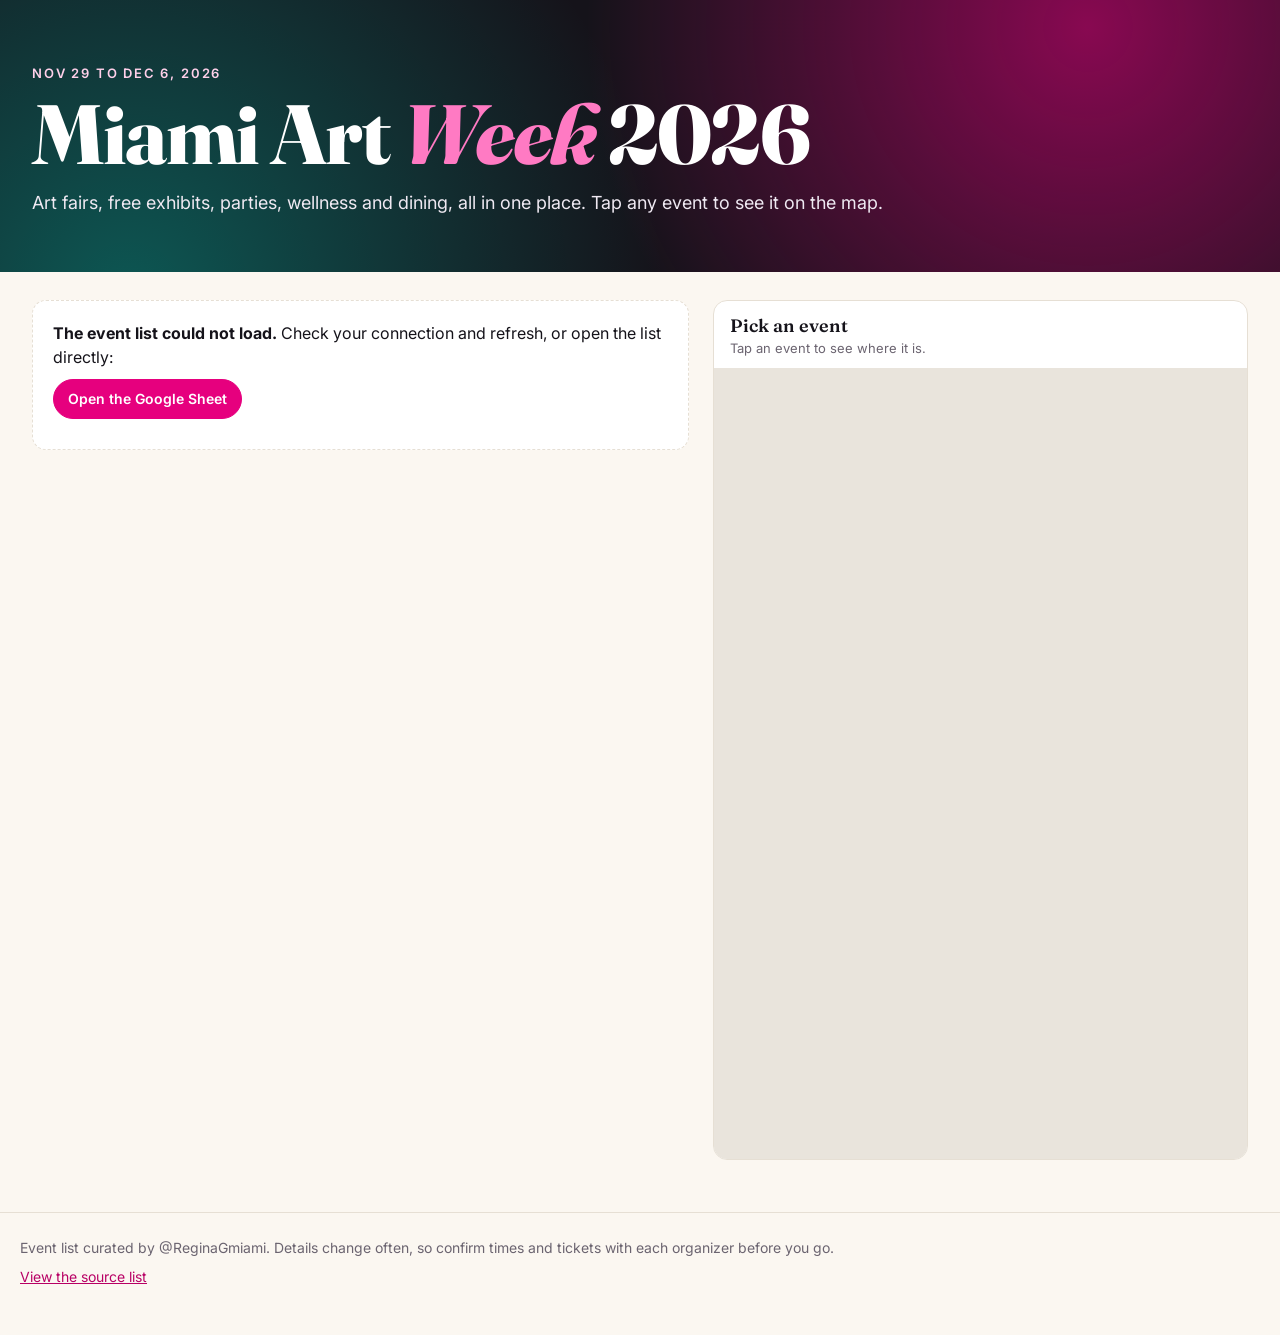
==== index.html @ 6a2f7df2 "Build Miami Art Week 2026 events guide with live sheet data and Google map Co-Authored-By: Claude Fa" ====
<!DOCTYPE html>
<html lang="en">
<head>
<meta charset="utf-8">
<meta name="viewport" content="width=device-width, initial-scale=1">
<title>Miami Art Week 2026 | Events Guide and Map</title>
<meta name="description" content="Every Miami Art Week 2026 art fair, exhibition, party, wellness event and dining experience in one searchable list with a Google map.">
<meta property="og:title" content="Miami Art Week 2026 Events Guide">
<meta property="og:description" content="Art fairs, free exhibits, parties and more. Search the list and see each one on the map.">
<link rel="preconnect" href="https://fonts.googleapis.com">
<link rel="preconnect" href="https://fonts.gstatic.com" crossorigin>
<link href="https://fonts.googleapis.com/css2?family=Fraunces:opsz,wght@9..144,600;9..144,800&family=Inter:wght@400;500;600&display=swap" rel="stylesheet">
<link rel="stylesheet" href="styles.css">
</head>
<body>

<header class="hero">
  <p class="eyebrow">Nov 29 to Dec 6, 2026</p>
  <h1>Miami Art <span>Week</span> 2026</h1>
  <p class="lede">Art fairs, free exhibits, parties, wellness and dining, all in one place. Tap any event to see it on the map.</p>
</header>

<main class="layout">
  <section class="list-col" aria-label="Events">
    <div id="controls" class="controls" hidden>
      <input id="q" type="search" placeholder="Search events, venues, neighborhoods" aria-label="Search events" autocomplete="off">
      <div id="sections" class="chips" role="group" aria-label="Category"></div>
      <div id="days" class="chips chips-scroll" role="group" aria-label="Day"></div>
      <div class="row">
        <select id="hood" aria-label="Neighborhood"><option value="">All neighborhoods</option></select>
        <button id="clear" type="button" class="link-btn">Clear filters</button>
      </div>
      <div class="row row-count">
        <p id="count" class="count" aria-live="polite"></p>
        <a id="route" class="btn btn-solid" target="_blank" rel="noopener" hidden>Open my route in Google Maps</a>
      </div>
    </div>

    <p id="loading" class="status">Loading the latest event list&hellip;</p>
    <div id="error" class="status" hidden>
      <p><strong>The event list could not load.</strong> Check your connection and refresh, or open the list directly:</p>
      <p><a class="btn btn-solid" href="https://docs.google.com/spreadsheets/d/1-jsDKhBEISPl0HEYBs4Fc2fCG6cwjS1KALVcDbj1oLU/edit" target="_blank" rel="noopener">Open the Google Sheet</a></p>
    </div>
    <p id="empty" class="status" hidden></p>
    <div id="list" class="list"></div>
  </section>

  <aside id="map-panel" class="map-col" aria-label="Map">
    <div class="map-head">
      <div>
        <h2 id="map-title">Pick an event</h2>
        <p id="map-sub">Tap an event to see where it is.</p>
      </div>
      <button id="map-close" type="button" class="map-close" aria-label="Close map">&times;</button>
    </div>
    <iframe id="map" title="Google map of the selected event" loading="lazy" referrerpolicy="no-referrer-when-downgrade" allowfullscreen></iframe>
    <div id="map-links" class="map-links" hidden>
      <a id="map-dir" class="btn btn-solid" target="_blank" rel="noopener">Directions</a>
      <a id="map-open" class="btn" target="_blank" rel="noopener">Open in Google Maps</a>
    </div>
  </aside>
</main>

<footer class="foot">
  <p>Event list curated by @ReginaGmiami. Details change often, so confirm times and tickets with each organizer before you go.</p>
  <p><a href="https://docs.google.com/spreadsheets/d/1-jsDKhBEISPl0HEYBs4Fc2fCG6cwjS1KALVcDbj1oLU/edit" target="_blank" rel="noopener">View the source list</a></p>
</footer>

<script src="app.js"></script>
</body>
</html>
---- styles.css ----
:root {
  --ink: #15131a;
  --paper: #fbf7f1;
  --card: #ffffff;
  --line: #e6dfd4;
  --muted: #6b6470;
  --pink: #e6007e;
  --pink-dark: #b80065;
  --teal: #00796b;
  --gold: #a66a00;
  --radius: 14px;
}

* { box-sizing: border-box; }
html { -webkit-text-size-adjust: 100%; }
body {
  margin: 0;
  background: var(--paper);
  color: var(--ink);
  font: 16px/1.5 Inter, system-ui, -apple-system, "Segoe UI", sans-serif;
}
a { color: var(--pink-dark); }
[hidden] { display: none !important; }

/* Hero */
.hero {
  background: var(--ink);
  color: #fff;
  padding: 44px 20px 40px;
  background-image: radial-gradient(circle at 85% 10%, rgba(230, 0, 126, .55), transparent 45%),
    radial-gradient(circle at 10% 110%, rgba(0, 190, 170, .4), transparent 45%);
}
.hero > * { max-width: 1240px; margin-left: auto; margin-right: auto; }
.eyebrow { margin-top: 0; margin-bottom: 10px; letter-spacing: .14em; text-transform: uppercase; font-size: 13px; font-weight: 600; color: #ffd0ea; }
h1 { font: 800 clamp(40px, 9vw, 84px)/.95 Fraunces, Georgia, serif; margin-top: 0; margin-bottom: 16px; letter-spacing: -.02em; }
h1 span { font-style: italic; color: #ff7ac3; }
.lede { margin-top: 0; margin-bottom: 0; font-size: 18px; color: #efe9f2; }
.lede, .eyebrow, h1 { padding-right: 0; }

/* Layout */
.layout { max-width: 1280px; margin: 0 auto; padding: 20px; display: grid; gap: 24px; grid-template-columns: minmax(0, 1fr); }
.list-col { min-width: 0; }

/* Controls */
.controls { display: grid; gap: 12px; margin-bottom: 16px; }
#q, #hood {
  width: 100%; font: inherit; color: inherit; background: var(--card);
  border: 1.5px solid var(--line); border-radius: 12px; padding: 12px 14px; min-height: 48px;
}
#q:focus, #hood:focus, .chip:focus-visible, .btn:focus-visible, .pick:focus-visible, .link-btn:focus-visible {
  outline: 3px solid rgba(230, 0, 126, .35); outline-offset: 1px; border-color: var(--pink);
}
.chips { display: flex; flex-wrap: wrap; gap: 8px; }
.chips-scroll { flex-wrap: nowrap; overflow-x: auto; padding-bottom: 4px; -webkit-overflow-scrolling: touch; scrollbar-width: thin; }
.chip {
  flex: 0 0 auto; font: 500 14px/1 Inter, system-ui, sans-serif; color: var(--ink); background: var(--card);
  border: 1.5px solid var(--line); border-radius: 999px; padding: 10px 14px; min-height: 40px; cursor: pointer; white-space: nowrap;
}
.chip-n { color: var(--muted); font-weight: 400; margin-left: 2px; }
.chip.is-on { background: var(--ink); color: #fff; border-color: var(--ink); }
.chip.is-on .chip-n { color: #d8d2dc; }
.row { display: flex; gap: 12px; align-items: center; }
.row #hood { flex: 1 1 auto; min-width: 0; }
.row-count { justify-content: space-between; flex-wrap: wrap; }
.count { margin: 0; font-weight: 600; }
.link-btn { flex: 0 0 auto; background: none; border: 0; padding: 10px 4px; font: inherit; color: var(--pink-dark); text-decoration: underline; cursor: pointer; }

/* Cards */
.list { display: grid; gap: 12px; }
.card {
  background: var(--card); border: 1.5px solid var(--line); border-radius: var(--radius);
  padding: 16px; cursor: pointer; transition: border-color .15s, box-shadow .15s;
}
.card:hover { border-color: #cfc5b6; }
.card.is-selected { border-color: var(--pink); box-shadow: 0 0 0 3px rgba(230, 0, 126, .14); }
.card-top { display: flex; justify-content: space-between; align-items: flex-start; gap: 8px; }
.card-tags { display: flex; flex-wrap: wrap; gap: 6px; }
.tag { font-size: 11px; font-weight: 600; letter-spacing: .06em; text-transform: uppercase; color: var(--muted); background: #f3eee6; border-radius: 6px; padding: 4px 8px; }
.tag-free { background: #dff5f0; color: var(--teal); }
.tag-star { background: #fff1d6; color: var(--gold); }
.pick { flex: 0 0 auto; width: 40px; height: 40px; margin: -6px -6px 0 0; border: 0; background: none; font-size: 24px; line-height: 1; color: var(--muted); cursor: pointer; border-radius: 50%; }
.pick.is-on { color: var(--pink); }
.card h3 { font: 600 21px/1.2 Fraunces, Georgia, serif; margin: 10px 0 8px; overflow-wrap: anywhere; }
.card p { margin: 0 0 6px; overflow-wrap: anywhere; }
.when strong { margin-right: 6px; }
.when span, .where span, .info { color: var(--muted); }
.where em { font-style: normal; font-weight: 600; margin-right: 6px; }
.info { font-size: 14px; }
.actions { display: flex; flex-wrap: wrap; gap: 8px; margin-top: 12px; }
.btn {
  display: inline-flex; align-items: center; justify-content: center; min-height: 40px; padding: 8px 14px;
  font: 600 14px/1.2 Inter, system-ui, sans-serif; color: var(--ink); background: var(--card);
  border: 1.5px solid var(--ink); border-radius: 999px; text-decoration: none; cursor: pointer;
}
.btn-solid { background: var(--pink); border-color: var(--pink); color: #fff; }
.btn-solid:hover { background: var(--pink-dark); border-color: var(--pink-dark); }
.status { background: var(--card); border: 1.5px dashed var(--line); border-radius: var(--radius); padding: 20px; margin: 0 0 12px; }
.status p { margin: 0 0 10px; }

/* Map: a slide up sheet on phones */
.map-col {
  position: fixed; left: 0; right: 0; bottom: 0; z-index: 20; height: 62vh; max-height: 560px;
  background: var(--card); border-radius: 18px 18px 0 0; box-shadow: 0 -10px 40px rgba(0, 0, 0, .28);
  display: flex; flex-direction: column; transform: translateY(105%); transition: transform .25s ease; visibility: hidden;
}
.map-col.is-open { transform: none; visibility: visible; }
.map-head { display: flex; justify-content: space-between; gap: 12px; align-items: flex-start; padding: 14px 16px 10px; }
.map-head h2 { font: 600 18px/1.2 Fraunces, Georgia, serif; margin: 0 0 2px; overflow-wrap: anywhere; }
.map-head p { margin: 0; font-size: 13px; color: var(--muted); overflow-wrap: anywhere; }
.map-close { flex: 0 0 auto; width: 40px; height: 40px; border: 0; border-radius: 50%; background: #f3eee6; font-size: 24px; line-height: 1; cursor: pointer; color: var(--ink); }
#map { flex: 1 1 auto; width: 100%; min-height: 0; border: 0; background: #e9e4dc; }
.map-links { display: flex; gap: 8px; padding: 10px 16px calc(12px + env(safe-area-inset-bottom, 0px)); }
.map-links .btn { flex: 1 1 0; }

.foot { max-width: 1280px; margin: 24px auto 0; padding: 24px 20px 120px; border-top: 1.5px solid var(--line); color: var(--muted); font-size: 14px; }
.foot p { margin: 0 0 8px; }

/* Side by side on larger screens */
@media (min-width: 960px) {
  .hero { padding: 64px 32px 56px; }
  .layout { grid-template-columns: minmax(0, 1fr) minmax(380px, 44%); padding: 28px 32px; align-items: start; }
  .map-col {
    position: sticky; top: 20px; height: calc(100vh - 40px); max-height: none; transform: none; visibility: visible;
    border: 1.5px solid var(--line); border-radius: var(--radius); box-shadow: none; overflow: hidden; z-index: 1;
  }
  .map-close { display: none; }
  .card [data-act="map"] { display: none; }
  .foot { padding-bottom: 40px; }
}

@media (prefers-reduced-motion: reduce) {
  .map-col, .card { transition: none; }
}
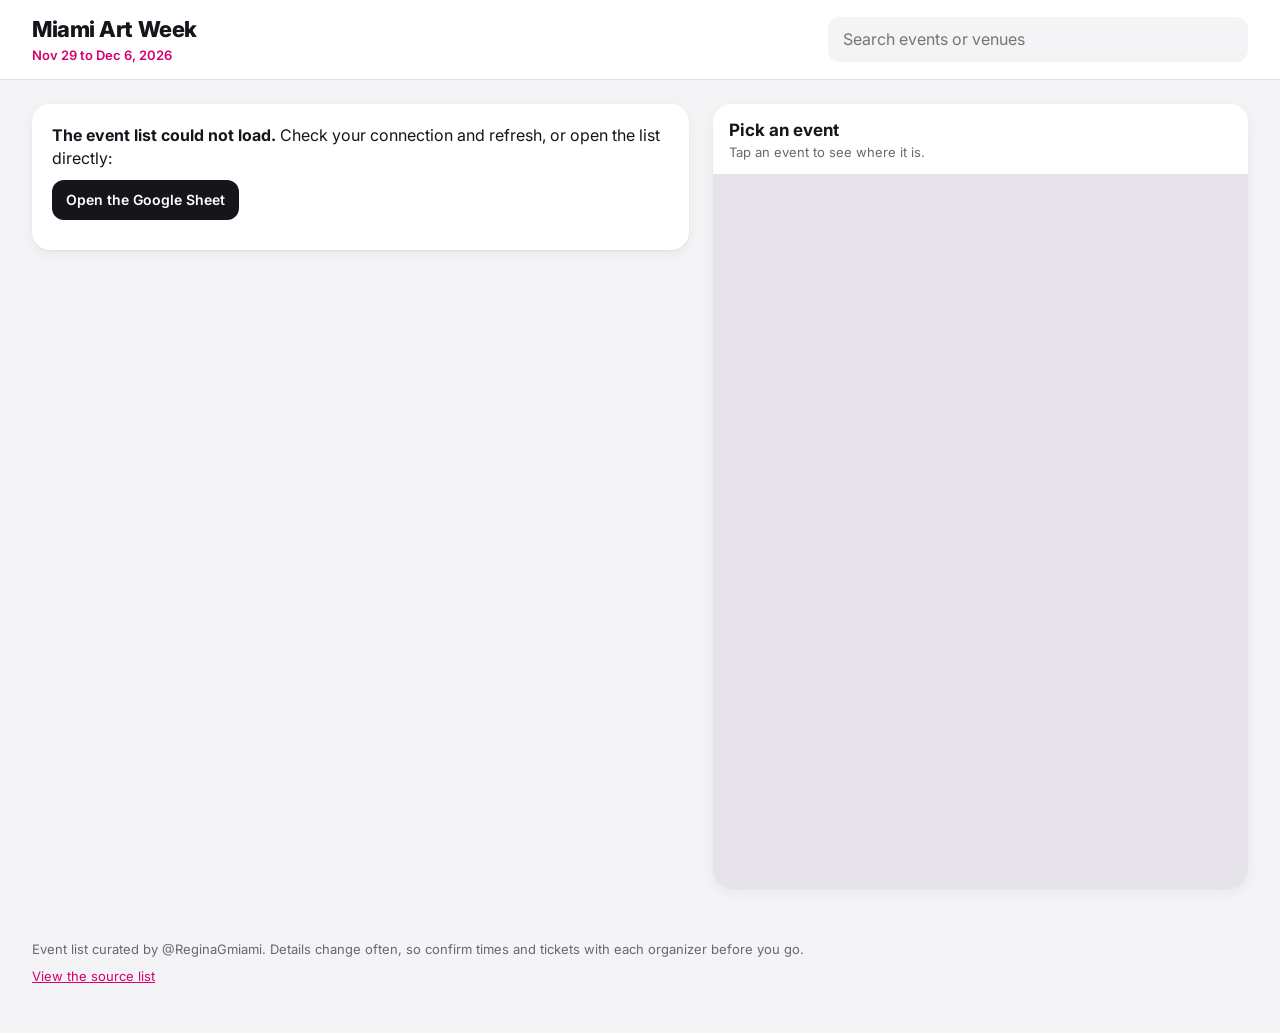
==== commit 8e43bf4a: "Redesign as an app style interface with calendar date tiles and color coded filters Co-Authored-By: " ====
--- a/index.html
+++ b/index.html
@@ -9,29 +9,40 @@
 <meta property="og:description" content="Art fairs, free exhibits, parties and more. Search the list and see each one on the map.">
 <link rel="preconnect" href="https://fonts.googleapis.com">
 <link rel="preconnect" href="https://fonts.gstatic.com" crossorigin>
-<link href="https://fonts.googleapis.com/css2?family=Fraunces:opsz,wght@9..144,600;9..144,800&family=Inter:wght@400;500;600&display=swap" rel="stylesheet">
+<link href="https://fonts.googleapis.com/css2?family=Inter:wght@400;500;600;700;800&display=swap" rel="stylesheet">
+<meta name="theme-color" content="#ffffff">
 <link rel="stylesheet" href="styles.css">
 </head>
 <body>
 
-<header class="hero">
-  <p class="eyebrow">Nov 29 to Dec 6, 2026</p>
-  <h1>Miami Art <span>Week</span> 2026</h1>
-  <p class="lede">Art fairs, free exhibits, parties, wellness and dining, all in one place. Tap any event to see it on the map.</p>
+<header class="appbar">
+  <div class="appbar-in">
+    <div class="brand">
+      <h1>Miami Art Week</h1>
+      <p>Nov 29 to Dec 6, 2026</p>
+    </div>
+    <input id="q" type="search" placeholder="Search events or venues" aria-label="Search events" autocomplete="off">
+  </div>
 </header>
 
 <main class="layout">
   <section class="list-col" aria-label="Events">
     <div id="controls" class="controls" hidden>
-      <input id="q" type="search" placeholder="Search events, venues, neighborhoods" aria-label="Search events" autocomplete="off">
-      <div id="sections" class="chips" role="group" aria-label="Category"></div>
-      <div id="days" class="chips chips-scroll" role="group" aria-label="Day"></div>
-      <div class="row">
-        <select id="hood" aria-label="Neighborhood"><option value="">All neighborhoods</option></select>
-        <button id="clear" type="button" class="link-btn">Clear filters</button>
+      <div class="group">
+        <h2 class="group-label">Show</h2>
+        <div id="sections" class="chips chips-scroll" role="group" aria-label="Category"></div>
+      </div>
+      <div class="group group-date">
+        <h2 class="group-label"><span class="dot"></span>Date</h2>
+        <div id="days" class="days" role="group" aria-label="Date"></div>
+      </div>
+      <div class="group group-hood">
+        <h2 class="group-label"><span class="dot"></span>Neighborhood</h2>
+        <div id="hoods" class="chips chips-scroll" role="group" aria-label="Neighborhood"></div>
       </div>
       <div class="row row-count">
         <p id="count" class="count" aria-live="polite"></p>
+        <button id="clear" type="button" class="link-btn" hidden>Clear filters</button>
         <a id="route" class="btn btn-solid" target="_blank" rel="noopener" hidden>Open my route in Google Maps</a>
       </div>
     </div>
--- a/styles.css
+++ b/styles.css
@@ -1,131 +1,175 @@
+/* Color roles: pink means date, teal means neighborhood, ink means category. */
 :root {
-  --ink: #15131a;
-  --paper: #fbf7f1;
+  --ink: #17151c;
+  --bg: #f4f3f6;
   --card: #ffffff;
-  --line: #e6dfd4;
-  --muted: #6b6470;
-  --pink: #e6007e;
-  --pink-dark: #b80065;
-  --teal: #00796b;
-  --gold: #a66a00;
-  --radius: 14px;
+  --line: #e4e2e9;
+  --muted: #6a6672;
+  --date: #d6006f;
+  --date-soft: #ffe6f3;
+  --hood: #00796b;
+  --hood-soft: #dcf3ef;
+  --gold: #8f5b00;
+  --radius: 18px;
+  --shadow: 0 1px 2px rgba(23, 21, 28, .05), 0 4px 14px rgba(23, 21, 28, .05);
 }
 
 * { box-sizing: border-box; }
 html { -webkit-text-size-adjust: 100%; }
 body {
   margin: 0;
-  background: var(--paper);
+  background: var(--bg);
   color: var(--ink);
-  font: 16px/1.5 Inter, system-ui, -apple-system, "Segoe UI", sans-serif;
+  font: 16px/1.45 Inter, system-ui, -apple-system, "Segoe UI", sans-serif;
+  -webkit-font-smoothing: antialiased;
 }
-a { color: var(--pink-dark); }
+a { color: var(--date); }
 [hidden] { display: none !important; }
+button { -webkit-tap-highlight-color: transparent; }
 
-/* Hero */
-.hero {
-  background: var(--ink);
-  color: #fff;
-  padding: 44px 20px 40px;
-  background-image: radial-gradient(circle at 85% 10%, rgba(230, 0, 126, .55), transparent 45%),
-    radial-gradient(circle at 10% 110%, rgba(0, 190, 170, .4), transparent 45%);
+/* Top bar: stays in place while the list scrolls */
+.appbar {
+  position: sticky; top: 0; z-index: 10;
+  background: rgba(255, 255, 255, .94);
+  -webkit-backdrop-filter: saturate(1.4) blur(14px); backdrop-filter: saturate(1.4) blur(14px);
+  border-bottom: 1px solid var(--line);
+  padding-top: env(safe-area-inset-top, 0px);
 }
-.hero > * { max-width: 1240px; margin-left: auto; margin-right: auto; }
-.eyebrow { margin-top: 0; margin-bottom: 10px; letter-spacing: .14em; text-transform: uppercase; font-size: 13px; font-weight: 600; color: #ffd0ea; }
-h1 { font: 800 clamp(40px, 9vw, 84px)/.95 Fraunces, Georgia, serif; margin-top: 0; margin-bottom: 16px; letter-spacing: -.02em; }
-h1 span { font-style: italic; color: #ff7ac3; }
-.lede { margin-top: 0; margin-bottom: 0; font-size: 18px; color: #efe9f2; }
-.lede, .eyebrow, h1 { padding-right: 0; }
+.appbar-in { max-width: 1280px; margin: 0 auto; padding: 12px 16px; display: grid; gap: 10px; }
+.brand { display: flex; align-items: baseline; justify-content: space-between; gap: 12px; }
+.brand h1 { margin: 0; font-size: 22px; font-weight: 800; letter-spacing: -.02em; }
+.brand p { margin: 0; font-size: 13px; font-weight: 600; color: var(--date); white-space: nowrap; }
+#q {
+  width: 100%; font: inherit; color: inherit; background: var(--bg);
+  border: 1.5px solid transparent; border-radius: 12px; padding: 10px 14px; min-height: 44px;
+  -webkit-appearance: none; appearance: none;
+}
+#q:focus { outline: none; border-color: var(--ink); background: #fff; }
+.chip:focus-visible, .day:focus-visible, .btn:focus-visible, .pick:focus-visible, .link-btn:focus-visible, .map-close:focus-visible {
+  outline: 3px solid rgba(23, 21, 28, .35); outline-offset: 2px;
+}
 
 /* Layout */
-.layout { max-width: 1280px; margin: 0 auto; padding: 20px; display: grid; gap: 24px; grid-template-columns: minmax(0, 1fr); }
+.layout { max-width: 1280px; margin: 0 auto; padding: 14px 16px 16px; display: grid; gap: 24px; grid-template-columns: minmax(0, 1fr); }
 .list-col { min-width: 0; }
 
-/* Controls */
-.controls { display: grid; gap: 12px; margin-bottom: 16px; }
-#q, #hood {
-  width: 100%; font: inherit; color: inherit; background: var(--card);
-  border: 1.5px solid var(--line); border-radius: 12px; padding: 12px 14px; min-height: 48px;
+/* Filter groups */
+.controls { display: grid; gap: 14px; margin-bottom: 14px; }
+.group { min-width: 0; }
+.group-label {
+  display: flex; align-items: center; gap: 6px; margin: 0 0 8px;
+  font-size: 12px; font-weight: 700; letter-spacing: .08em; text-transform: uppercase; color: var(--muted);
 }
-#q:focus, #hood:focus, .chip:focus-visible, .btn:focus-visible, .pick:focus-visible, .link-btn:focus-visible {
-  outline: 3px solid rgba(230, 0, 126, .35); outline-offset: 1px; border-color: var(--pink);
+.dot { width: 8px; height: 8px; border-radius: 50%; background: var(--muted); }
+.group-date .group-label { color: var(--date); }
+.group-date .dot { background: var(--date); }
+.group-hood .group-label { color: var(--hood); }
+.group-hood .dot { background: var(--hood); }
+
+.chips, .days {
+  display: flex; gap: 8px; overflow-x: auto; margin: 0 -16px; padding: 2px 16px 6px;
+  -webkit-overflow-scrolling: touch; scrollbar-width: none;
 }
-.chips { display: flex; flex-wrap: wrap; gap: 8px; }
-.chips-scroll { flex-wrap: nowrap; overflow-x: auto; padding-bottom: 4px; -webkit-overflow-scrolling: touch; scrollbar-width: thin; }
+.chips::-webkit-scrollbar, .days::-webkit-scrollbar { display: none; }
+
+/* Category chips: ink */
 .chip {
-  flex: 0 0 auto; font: 500 14px/1 Inter, system-ui, sans-serif; color: var(--ink); background: var(--card);
-  border: 1.5px solid var(--line); border-radius: 999px; padding: 10px 14px; min-height: 40px; cursor: pointer; white-space: nowrap;
+  flex: 0 0 auto; font: 600 14px/1 Inter, system-ui, sans-serif; color: var(--ink); background: var(--card);
+  border: 1.5px solid var(--line); border-radius: 999px; padding: 0 14px; min-height: 40px; cursor: pointer; white-space: nowrap;
 }
-.chip-n { color: var(--muted); font-weight: 400; margin-left: 2px; }
-.chip.is-on { background: var(--ink); color: #fff; border-color: var(--ink); }
-.chip.is-on .chip-n { color: #d8d2dc; }
+.chip-n { font-weight: 500; color: var(--muted); margin-left: 3px; }
+.chip.is-on { background: var(--ink); border-color: var(--ink); color: #fff; }
+.chip.is-on .chip-n { color: #d5d2da; }
+
+/* Neighborhood chips: teal */
+.chip-hood { background: var(--hood-soft); border-color: transparent; color: #00564c; }
+.chip-hood .chip-n { color: #2f7a70; }
+.chip-hood.is-on { background: var(--hood); border-color: var(--hood); color: #fff; }
+.chip-hood.is-on .chip-n { color: #d3efea; }
+
+/* Date tiles: pink, shaped like a calendar strip */
+.day {
+  flex: 0 0 auto; width: 58px; min-height: 72px; padding: 8px 0; cursor: pointer;
+  display: flex; flex-direction: column; align-items: center; justify-content: center; gap: 2px;
+  background: var(--card); border: 1.5px solid var(--line); border-radius: 16px; color: var(--ink);
+  font-family: Inter, system-ui, sans-serif;
+}
+.day-top { font-size: 11px; font-weight: 700; letter-spacing: .06em; text-transform: uppercase; color: var(--date); }
+.day-num { font-size: 21px; font-weight: 800; line-height: 1.1; }
+.day-bot { font-size: 11px; font-weight: 500; color: var(--muted); }
+.day.is-on { background: var(--date); border-color: var(--date); color: #fff; box-shadow: 0 6px 16px rgba(214, 0, 111, .3); }
+.day.is-on .day-top, .day.is-on .day-bot { color: #ffe0f0; }
+
 .row { display: flex; gap: 12px; align-items: center; }
-.row #hood { flex: 1 1 auto; min-width: 0; }
-.row-count { justify-content: space-between; flex-wrap: wrap; }
-.count { margin: 0; font-weight: 600; }
-.link-btn { flex: 0 0 auto; background: none; border: 0; padding: 10px 4px; font: inherit; color: var(--pink-dark); text-decoration: underline; cursor: pointer; }
+.row-count { justify-content: space-between; flex-wrap: wrap; min-height: 32px; }
+.count { margin: 0; font-size: 20px; font-weight: 800; letter-spacing: -.01em; }
+.link-btn { background: none; border: 0; padding: 6px 2px; font: 600 14px Inter, system-ui, sans-serif; color: var(--muted); text-decoration: underline; cursor: pointer; }
 
 /* Cards */
 .list { display: grid; gap: 12px; }
 .card {
-  background: var(--card); border: 1.5px solid var(--line); border-radius: var(--radius);
-  padding: 16px; cursor: pointer; transition: border-color .15s, box-shadow .15s;
+  background: var(--card); border: 1.5px solid transparent; border-radius: var(--radius);
+  padding: 16px; cursor: pointer; box-shadow: var(--shadow); transition: border-color .15s;
 }
-.card:hover { border-color: #cfc5b6; }
-.card.is-selected { border-color: var(--pink); box-shadow: 0 0 0 3px rgba(230, 0, 126, .14); }
+.card.is-selected { border-color: var(--ink); }
 .card-top { display: flex; justify-content: space-between; align-items: flex-start; gap: 8px; }
 .card-tags { display: flex; flex-wrap: wrap; gap: 6px; }
-.tag { font-size: 11px; font-weight: 600; letter-spacing: .06em; text-transform: uppercase; color: var(--muted); background: #f3eee6; border-radius: 6px; padding: 4px 8px; }
-.tag-free { background: #dff5f0; color: var(--teal); }
+.tag { font-size: 11px; font-weight: 700; letter-spacing: .06em; text-transform: uppercase; color: var(--muted); background: var(--bg); border-radius: 6px; padding: 4px 8px; }
+.tag-free { background: #e8f0ff; color: #1d4ed8; }
 .tag-star { background: #fff1d6; color: var(--gold); }
-.pick { flex: 0 0 auto; width: 40px; height: 40px; margin: -6px -6px 0 0; border: 0; background: none; font-size: 24px; line-height: 1; color: var(--muted); cursor: pointer; border-radius: 50%; }
-.pick.is-on { color: var(--pink); }
-.card h3 { font: 600 21px/1.2 Fraunces, Georgia, serif; margin: 10px 0 8px; overflow-wrap: anywhere; }
+.pick { flex: 0 0 auto; width: 44px; height: 44px; margin: -10px -10px -6px 0; border: 0; background: none; font-size: 24px; line-height: 1; color: #a9a5b1; cursor: pointer; border-radius: 50%; }
+.pick.is-on { color: var(--date); }
+.card h3 { margin: 8px 0 10px; font-size: 18px; font-weight: 700; line-height: 1.25; letter-spacing: -.01em; overflow-wrap: anywhere; }
+.meta { display: flex; flex-wrap: wrap; gap: 6px; margin-bottom: 10px; }
+.pill { display: inline-flex; align-items: center; min-height: 28px; padding: 4px 10px; border-radius: 8px; font-size: 13px; font-weight: 700; }
+.pill-date { background: var(--date-soft); color: #a80057; }
+.pill-hood { background: var(--hood-soft); color: #00564c; }
 .card p { margin: 0 0 6px; overflow-wrap: anywhere; }
-.when strong { margin-right: 6px; }
-.when span, .where span, .info { color: var(--muted); }
-.where em { font-style: normal; font-weight: 600; margin-right: 6px; }
-.info { font-size: 14px; }
+.line { font-size: 14px; color: #37333e; }
+.lbl { display: inline-block; min-width: 50px; font-size: 11px; font-weight: 700; letter-spacing: .06em; text-transform: uppercase; color: var(--muted); }
+.info { font-size: 13px; color: var(--muted); margin-top: 8px !important; }
 .actions { display: flex; flex-wrap: wrap; gap: 8px; margin-top: 12px; }
 .btn {
   display: inline-flex; align-items: center; justify-content: center; min-height: 40px; padding: 8px 14px;
-  font: 600 14px/1.2 Inter, system-ui, sans-serif; color: var(--ink); background: var(--card);
-  border: 1.5px solid var(--ink); border-radius: 999px; text-decoration: none; cursor: pointer;
+  font: 600 14px/1.2 Inter, system-ui, sans-serif; color: var(--ink); background: var(--bg);
+  border: 0; border-radius: 12px; text-decoration: none; cursor: pointer;
 }
-.btn-solid { background: var(--pink); border-color: var(--pink); color: #fff; }
-.btn-solid:hover { background: var(--pink-dark); border-color: var(--pink-dark); }
-.status { background: var(--card); border: 1.5px dashed var(--line); border-radius: var(--radius); padding: 20px; margin: 0 0 12px; }
+.btn-solid { background: var(--ink); color: #fff; }
+.status { background: var(--card); border-radius: var(--radius); padding: 20px; margin: 0 0 12px; box-shadow: var(--shadow); }
 .status p { margin: 0 0 10px; }
 
 /* Map: a slide up sheet on phones */
 .map-col {
-  position: fixed; left: 0; right: 0; bottom: 0; z-index: 20; height: 62vh; max-height: 560px;
-  background: var(--card); border-radius: 18px 18px 0 0; box-shadow: 0 -10px 40px rgba(0, 0, 0, .28);
-  display: flex; flex-direction: column; transform: translateY(105%); transition: transform .25s ease; visibility: hidden;
+  position: fixed; left: 0; right: 0; bottom: 0; z-index: 20; height: 64vh; max-height: 580px;
+  background: var(--card); border-radius: 22px 22px 0 0; box-shadow: 0 -10px 40px rgba(0, 0, 0, .28);
+  display: flex; flex-direction: column; overflow: hidden;
+  transform: translateY(105%); transition: transform .25s ease; visibility: hidden;
 }
 .map-col.is-open { transform: none; visibility: visible; }
-.map-head { display: flex; justify-content: space-between; gap: 12px; align-items: flex-start; padding: 14px 16px 10px; }
-.map-head h2 { font: 600 18px/1.2 Fraunces, Georgia, serif; margin: 0 0 2px; overflow-wrap: anywhere; }
+.map-head { display: flex; justify-content: space-between; gap: 12px; align-items: flex-start; padding: 16px 16px 12px; }
+.map-head h2 { margin: 0 0 2px; font-size: 17px; font-weight: 700; line-height: 1.25; overflow-wrap: anywhere; }
 .map-head p { margin: 0; font-size: 13px; color: var(--muted); overflow-wrap: anywhere; }
-.map-close { flex: 0 0 auto; width: 40px; height: 40px; border: 0; border-radius: 50%; background: #f3eee6; font-size: 24px; line-height: 1; cursor: pointer; color: var(--ink); }
-#map { flex: 1 1 auto; width: 100%; min-height: 0; border: 0; background: #e9e4dc; }
+.map-close { flex: 0 0 auto; width: 40px; height: 40px; border: 0; border-radius: 50%; background: var(--bg); font-size: 24px; line-height: 1; cursor: pointer; color: var(--ink); }
+#map { flex: 1 1 auto; width: 100%; min-height: 0; border: 0; background: #e6e4ea; }
 .map-links { display: flex; gap: 8px; padding: 10px 16px calc(12px + env(safe-area-inset-bottom, 0px)); }
 .map-links .btn { flex: 1 1 0; }
 
-.foot { max-width: 1280px; margin: 24px auto 0; padding: 24px 20px 120px; border-top: 1.5px solid var(--line); color: var(--muted); font-size: 14px; }
+.foot { max-width: 1280px; margin: 8px auto 0; padding: 20px 16px 110px; color: var(--muted); font-size: 13px; }
 .foot p { margin: 0 0 8px; }
 
 /* Side by side on larger screens */
 @media (min-width: 960px) {
-  .hero { padding: 64px 32px 56px; }
-  .layout { grid-template-columns: minmax(0, 1fr) minmax(380px, 44%); padding: 28px 32px; align-items: start; }
+  .appbar-in { grid-template-columns: auto minmax(0, 420px); justify-content: space-between; align-items: center; padding: 14px 32px; }
+  .brand { flex-direction: column; align-items: flex-start; gap: 0; }
+  .layout { grid-template-columns: minmax(0, 1fr) minmax(380px, 44%); padding: 24px 32px; align-items: start; }
+  .chips, .days { margin: 0; padding-left: 0; padding-right: 0; flex-wrap: wrap; overflow: visible; }
   .map-col {
-    position: sticky; top: 20px; height: calc(100vh - 40px); max-height: none; transform: none; visibility: visible;
-    border: 1.5px solid var(--line); border-radius: var(--radius); box-shadow: none; overflow: hidden; z-index: 1;
+    position: sticky; top: 96px; height: calc(100vh - 116px); max-height: none; transform: none; visibility: visible;
+    border-radius: var(--radius); box-shadow: var(--shadow); z-index: 1;
   }
   .map-close { display: none; }
   .card [data-act="map"] { display: none; }
-  .foot { padding-bottom: 40px; }
+  .foot { padding: 20px 32px 40px; }
 }
 
 @media (prefers-reduced-motion: reduce) {
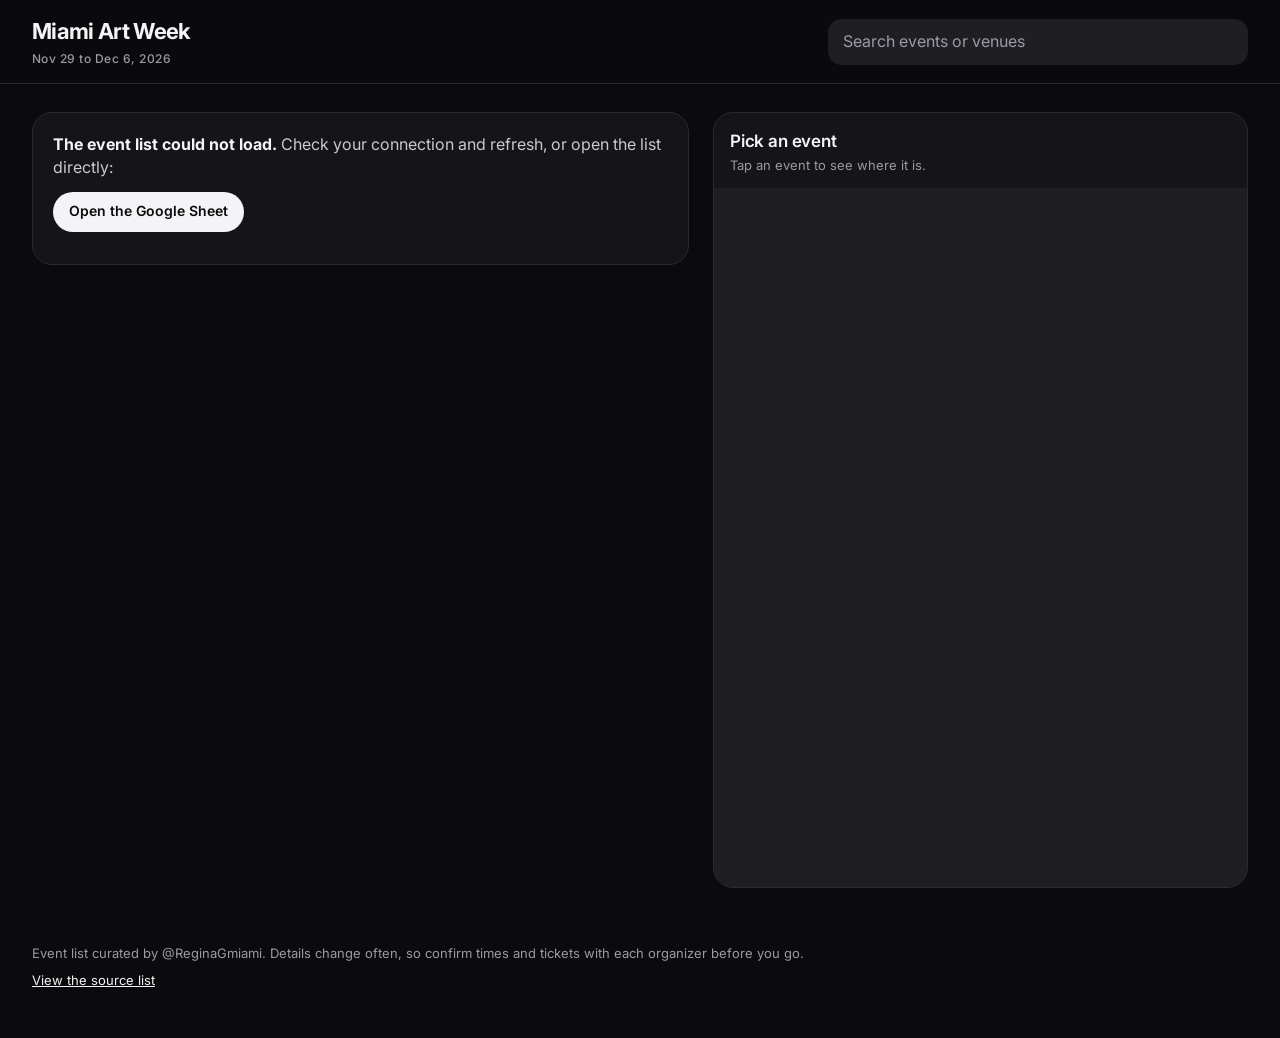
==== commit 0187bcb5: "Switch to a dark theme with a single highlight color Co-Authored-By: Claude Fable 5.2 <noreply@anthr" ====
--- a/index.html
+++ b/index.html
@@ -10,7 +10,8 @@
 <link rel="preconnect" href="https://fonts.googleapis.com">
 <link rel="preconnect" href="https://fonts.gstatic.com" crossorigin>
 <link href="https://fonts.googleapis.com/css2?family=Inter:wght@400;500;600;700;800&display=swap" rel="stylesheet">
-<meta name="theme-color" content="#ffffff">
+<meta name="theme-color" content="#0b0b0d">
+<meta name="color-scheme" content="dark">
 <link rel="stylesheet" href="styles.css">
 </head>
 <body>
--- a/styles.css
+++ b/styles.css
@@ -1,171 +1,171 @@
-/* Color roles: pink means date, teal means neighborhood, ink means category. */
+/* Dark theme with one highlight color.
+   Dates use the highlight. Neighborhoods are quiet outlined pills.
+   Change --accent to re-color the whole site. */
 :root {
-  --ink: #17151c;
-  --bg: #f4f3f6;
-  --card: #ffffff;
-  --line: #e4e2e9;
-  --muted: #6a6672;
-  --date: #d6006f;
-  --date-soft: #ffe6f3;
-  --hood: #00796b;
-  --hood-soft: #dcf3ef;
-  --gold: #8f5b00;
-  --radius: 18px;
-  --shadow: 0 1px 2px rgba(23, 21, 28, .05), 0 4px 14px rgba(23, 21, 28, .05);
+  color-scheme: dark;
+  --bg: #0b0b0d;
+  --surface: #151518;
+  --surface-2: #1e1e23;
+  --line: #2a2a31;
+  --text: #f4f4f6;
+  --muted: #9a9aa6;
+  --accent: #d2ff3a;
+  --accent-ink: #10130a;
+  --radius: 20px;
 }
 
 * { box-sizing: border-box; }
-html { -webkit-text-size-adjust: 100%; }
+html { -webkit-text-size-adjust: 100%; background: var(--bg); }
 body {
   margin: 0;
   background: var(--bg);
-  color: var(--ink);
+  color: var(--text);
   font: 16px/1.45 Inter, system-ui, -apple-system, "Segoe UI", sans-serif;
   -webkit-font-smoothing: antialiased;
 }
-a { color: var(--date); }
+a { color: var(--accent); }
 [hidden] { display: none !important; }
 button { -webkit-tap-highlight-color: transparent; }
 
-/* Top bar: stays in place while the list scrolls */
+/* Top bar */
 .appbar {
   position: sticky; top: 0; z-index: 10;
-  background: rgba(255, 255, 255, .94);
-  -webkit-backdrop-filter: saturate(1.4) blur(14px); backdrop-filter: saturate(1.4) blur(14px);
+  background: rgba(11, 11, 13, .86);
+  -webkit-backdrop-filter: blur(18px); backdrop-filter: blur(18px);
   border-bottom: 1px solid var(--line);
   padding-top: env(safe-area-inset-top, 0px);
 }
-.appbar-in { max-width: 1280px; margin: 0 auto; padding: 12px 16px; display: grid; gap: 10px; }
+.appbar-in { max-width: 1280px; margin: 0 auto; padding: 14px 16px 12px; display: grid; gap: 12px; }
 .brand { display: flex; align-items: baseline; justify-content: space-between; gap: 12px; }
-.brand h1 { margin: 0; font-size: 22px; font-weight: 800; letter-spacing: -.02em; }
-.brand p { margin: 0; font-size: 13px; font-weight: 600; color: var(--date); white-space: nowrap; }
+.brand h1 { margin: 0; font-size: 22px; font-weight: 700; letter-spacing: -.03em; }
+.brand p { margin: 0; font-size: 12px; font-weight: 500; letter-spacing: .04em; color: var(--muted); white-space: nowrap; }
 #q {
-  width: 100%; font: inherit; color: inherit; background: var(--bg);
-  border: 1.5px solid transparent; border-radius: 12px; padding: 10px 14px; min-height: 44px;
+  width: 100%; font: inherit; color: var(--text); background: var(--surface-2);
+  border: 1px solid transparent; border-radius: 14px; padding: 10px 14px; min-height: 46px;
   -webkit-appearance: none; appearance: none;
 }
-#q:focus { outline: none; border-color: var(--ink); background: #fff; }
+#q::placeholder { color: var(--muted); }
+#q:focus { outline: none; border-color: var(--accent); }
 .chip:focus-visible, .day:focus-visible, .btn:focus-visible, .pick:focus-visible, .link-btn:focus-visible, .map-close:focus-visible {
-  outline: 3px solid rgba(23, 21, 28, .35); outline-offset: 2px;
+  outline: 2px solid var(--accent); outline-offset: 2px;
 }
 
 /* Layout */
-.layout { max-width: 1280px; margin: 0 auto; padding: 14px 16px 16px; display: grid; gap: 24px; grid-template-columns: minmax(0, 1fr); }
+.layout { max-width: 1280px; margin: 0 auto; padding: 18px 16px 16px; display: grid; gap: 24px; grid-template-columns: minmax(0, 1fr); }
 .list-col { min-width: 0; }
 
 /* Filter groups */
-.controls { display: grid; gap: 14px; margin-bottom: 14px; }
+.controls { display: grid; gap: 18px; margin-bottom: 18px; }
 .group { min-width: 0; }
-.group-label {
-  display: flex; align-items: center; gap: 6px; margin: 0 0 8px;
-  font-size: 12px; font-weight: 700; letter-spacing: .08em; text-transform: uppercase; color: var(--muted);
-}
-.dot { width: 8px; height: 8px; border-radius: 50%; background: var(--muted); }
-.group-date .group-label { color: var(--date); }
-.group-date .dot { background: var(--date); }
-.group-hood .group-label { color: var(--hood); }
-.group-hood .dot { background: var(--hood); }
+.group-label { margin: 0 0 10px; font-size: 11px; font-weight: 600; letter-spacing: .14em; text-transform: uppercase; color: var(--muted); }
+.dot { display: none; }
 
 .chips, .days {
-  display: flex; gap: 8px; overflow-x: auto; margin: 0 -16px; padding: 2px 16px 6px;
+  display: flex; gap: 8px; overflow-x: auto; margin: 0 -16px; padding: 2px 16px;
   -webkit-overflow-scrolling: touch; scrollbar-width: none;
 }
 .chips::-webkit-scrollbar, .days::-webkit-scrollbar { display: none; }
 
-/* Category chips: ink */
+/* Category: filled tabs */
 .chip {
-  flex: 0 0 auto; font: 600 14px/1 Inter, system-ui, sans-serif; color: var(--ink); background: var(--card);
-  border: 1.5px solid var(--line); border-radius: 999px; padding: 0 14px; min-height: 40px; cursor: pointer; white-space: nowrap;
+  flex: 0 0 auto; font: 500 14px/1 Inter, system-ui, sans-serif; color: var(--text); background: var(--surface-2);
+  border: 1px solid transparent; border-radius: 999px; padding: 0 16px; min-height: 40px; cursor: pointer; white-space: nowrap;
 }
-.chip-n { font-weight: 500; color: var(--muted); margin-left: 3px; }
-.chip.is-on { background: var(--ink); border-color: var(--ink); color: #fff; }
-.chip.is-on .chip-n { color: #d5d2da; }
+.chip-n { color: var(--muted); margin-left: 4px; font-variant-numeric: tabular-nums; }
+.chip.is-on { background: var(--text); color: var(--bg); font-weight: 600; }
+.chip.is-on .chip-n { color: #5d5d68; }
 
-/* Neighborhood chips: teal */
-.chip-hood { background: var(--hood-soft); border-color: transparent; color: #00564c; }
-.chip-hood .chip-n { color: #2f7a70; }
-.chip-hood.is-on { background: var(--hood); border-color: var(--hood); color: #fff; }
-.chip-hood.is-on .chip-n { color: #d3efea; }
+/* Neighborhood: outlined pills */
+.chip-hood { background: transparent; border-color: var(--line); color: #d0d0d8; }
+.chip-hood.is-on { background: transparent; border-color: var(--accent); color: var(--accent); font-weight: 600; }
+.chip-hood.is-on .chip-n { color: var(--accent); opacity: .7; }
 
-/* Date tiles: pink, shaped like a calendar strip */
+/* Date: calendar tiles, the only place the highlight fills */
 .day {
-  flex: 0 0 auto; width: 58px; min-height: 72px; padding: 8px 0; cursor: pointer;
-  display: flex; flex-direction: column; align-items: center; justify-content: center; gap: 2px;
-  background: var(--card); border: 1.5px solid var(--line); border-radius: 16px; color: var(--ink);
+  flex: 0 0 auto; width: 56px; min-height: 74px; padding: 8px 0; cursor: pointer;
+  display: flex; flex-direction: column; align-items: center; justify-content: center; gap: 3px;
+  background: var(--surface); border: 1px solid var(--line); border-radius: 16px; color: var(--text);
   font-family: Inter, system-ui, sans-serif;
 }
-.day-top { font-size: 11px; font-weight: 700; letter-spacing: .06em; text-transform: uppercase; color: var(--date); }
-.day-num { font-size: 21px; font-weight: 800; line-height: 1.1; }
-.day-bot { font-size: 11px; font-weight: 500; color: var(--muted); }
-.day.is-on { background: var(--date); border-color: var(--date); color: #fff; box-shadow: 0 6px 16px rgba(214, 0, 111, .3); }
-.day.is-on .day-top, .day.is-on .day-bot { color: #ffe0f0; }
+.day-top { font-size: 10px; font-weight: 600; letter-spacing: .1em; text-transform: uppercase; color: var(--muted); }
+.day-num { font-size: 20px; font-weight: 700; line-height: 1.1; letter-spacing: -.02em; font-variant-numeric: tabular-nums; }
+.day-bot { font-size: 10px; font-weight: 500; color: var(--muted); }
+.day.is-on { background: var(--accent); border-color: var(--accent); color: var(--accent-ink); }
+.day.is-on .day-top, .day.is-on .day-bot { color: var(--accent-ink); opacity: .7; }
 
 .row { display: flex; gap: 12px; align-items: center; }
-.row-count { justify-content: space-between; flex-wrap: wrap; min-height: 32px; }
-.count { margin: 0; font-size: 20px; font-weight: 800; letter-spacing: -.01em; }
-.link-btn { background: none; border: 0; padding: 6px 2px; font: 600 14px Inter, system-ui, sans-serif; color: var(--muted); text-decoration: underline; cursor: pointer; }
+.row-count { justify-content: space-between; flex-wrap: wrap; min-height: 32px; padding-top: 4px; }
+.count { margin: 0; font-size: 13px; font-weight: 500; letter-spacing: .04em; color: var(--muted); }
+.link-btn { background: none; border: 0; padding: 6px 2px; font: 500 13px Inter, system-ui, sans-serif; color: var(--text); text-decoration: underline; text-underline-offset: 3px; cursor: pointer; }
 
 /* Cards */
-.list { display: grid; gap: 12px; }
+.list { display: grid; gap: 10px; }
 .card {
-  background: var(--card); border: 1.5px solid transparent; border-radius: var(--radius);
-  padding: 16px; cursor: pointer; box-shadow: var(--shadow); transition: border-color .15s;
+  background: var(--surface); border: 1px solid var(--line); border-radius: var(--radius);
+  padding: 18px; cursor: pointer; transition: border-color .15s, background .15s;
 }
-.card.is-selected { border-color: var(--ink); }
+.card:hover { border-color: #3a3a44; }
+.card.is-selected { border-color: var(--accent); }
 .card-top { display: flex; justify-content: space-between; align-items: flex-start; gap: 8px; }
-.card-tags { display: flex; flex-wrap: wrap; gap: 6px; }
-.tag { font-size: 11px; font-weight: 700; letter-spacing: .06em; text-transform: uppercase; color: var(--muted); background: var(--bg); border-radius: 6px; padding: 4px 8px; }
-.tag-free { background: #e8f0ff; color: #1d4ed8; }
-.tag-star { background: #fff1d6; color: var(--gold); }
-.pick { flex: 0 0 auto; width: 44px; height: 44px; margin: -10px -10px -6px 0; border: 0; background: none; font-size: 24px; line-height: 1; color: #a9a5b1; cursor: pointer; border-radius: 50%; }
-.pick.is-on { color: var(--date); }
-.card h3 { margin: 8px 0 10px; font-size: 18px; font-weight: 700; line-height: 1.25; letter-spacing: -.01em; overflow-wrap: anywhere; }
-.meta { display: flex; flex-wrap: wrap; gap: 6px; margin-bottom: 10px; }
-.pill { display: inline-flex; align-items: center; min-height: 28px; padding: 4px 10px; border-radius: 8px; font-size: 13px; font-weight: 700; }
-.pill-date { background: var(--date-soft); color: #a80057; }
-.pill-hood { background: var(--hood-soft); color: #00564c; }
+.card-tags { display: flex; flex-wrap: wrap; gap: 10px; align-items: center; }
+.tag { font-size: 11px; font-weight: 600; letter-spacing: .12em; text-transform: uppercase; color: var(--muted); }
+.tag-free { color: var(--accent-ink); background: var(--accent); border-radius: 5px; padding: 3px 7px; letter-spacing: .08em; }
+.tag-star { color: var(--text); }
+.pick { flex: 0 0 auto; width: 44px; height: 44px; margin: -12px -12px -8px 0; border: 0; background: none; font-size: 22px; line-height: 1; color: #6c6c78; cursor: pointer; border-radius: 50%; }
+.pick.is-on { color: var(--accent); }
+.card h3 { margin: 8px 0 10px; font-size: 19px; font-weight: 600; line-height: 1.25; letter-spacing: -.02em; overflow-wrap: anywhere; }
+.meta { display: flex; flex-wrap: wrap; align-items: center; gap: 8px; margin-bottom: 12px; }
+.pill { display: inline-flex; align-items: center; font-size: 14px; }
+.pill-date { color: var(--accent); font-weight: 600; }
+.pill-hood { color: #d0d0d8; font-weight: 500; border: 1px solid var(--line); border-radius: 999px; padding: 3px 10px; font-size: 12px; }
 .card p { margin: 0 0 6px; overflow-wrap: anywhere; }
-.line { font-size: 14px; color: #37333e; }
-.lbl { display: inline-block; min-width: 50px; font-size: 11px; font-weight: 700; letter-spacing: .06em; text-transform: uppercase; color: var(--muted); }
-.info { font-size: 13px; color: var(--muted); margin-top: 8px !important; }
-.actions { display: flex; flex-wrap: wrap; gap: 8px; margin-top: 12px; }
+.line { font-size: 14px; color: #c9c9d1; display: flex; gap: 12px; }
+.lbl { flex: 0 0 46px; padding-top: 3px; font-size: 10px; font-weight: 600; letter-spacing: .12em; text-transform: uppercase; color: var(--muted); }
+.info { font-size: 13px; color: var(--muted); margin-top: 10px !important; padding-top: 10px; border-top: 1px solid var(--line); }
+.actions { display: flex; flex-wrap: wrap; gap: 8px; margin-top: 14px; }
 .btn {
-  display: inline-flex; align-items: center; justify-content: center; min-height: 40px; padding: 8px 14px;
-  font: 600 14px/1.2 Inter, system-ui, sans-serif; color: var(--ink); background: var(--bg);
-  border: 0; border-radius: 12px; text-decoration: none; cursor: pointer;
+  display: inline-flex; align-items: center; justify-content: center; min-height: 40px; padding: 8px 16px;
+  font: 500 14px/1.2 Inter, system-ui, sans-serif; color: var(--text); background: var(--surface-2);
+  border: 0; border-radius: 999px; text-decoration: none; cursor: pointer;
 }
-.btn-solid { background: var(--ink); color: #fff; }
-.status { background: var(--card); border-radius: var(--radius); padding: 20px; margin: 0 0 12px; box-shadow: var(--shadow); }
-.status p { margin: 0 0 10px; }
+.btn:hover { background: #2a2a31; }
+.btn-solid { background: var(--text); color: var(--bg); font-weight: 600; }
+.btn-solid:hover { background: #fff; }
+.status { background: var(--surface); border: 1px solid var(--line); border-radius: var(--radius); padding: 20px; margin: 0 0 12px; color: #c9c9d1; }
+.status p { margin: 0 0 12px; }
+.status strong { color: var(--text); }
 
 /* Map: a slide up sheet on phones */
 .map-col {
   position: fixed; left: 0; right: 0; bottom: 0; z-index: 20; height: 64vh; max-height: 580px;
-  background: var(--card); border-radius: 22px 22px 0 0; box-shadow: 0 -10px 40px rgba(0, 0, 0, .28);
+  background: var(--surface); border: 1px solid var(--line); border-bottom: 0; border-radius: 24px 24px 0 0;
+  box-shadow: 0 -20px 60px rgba(0, 0, 0, .7);
   display: flex; flex-direction: column; overflow: hidden;
   transform: translateY(105%); transition: transform .25s ease; visibility: hidden;
 }
 .map-col.is-open { transform: none; visibility: visible; }
-.map-head { display: flex; justify-content: space-between; gap: 12px; align-items: flex-start; padding: 16px 16px 12px; }
-.map-head h2 { margin: 0 0 2px; font-size: 17px; font-weight: 700; line-height: 1.25; overflow-wrap: anywhere; }
+.map-head { display: flex; justify-content: space-between; gap: 12px; align-items: flex-start; padding: 18px 16px 14px; }
+.map-head h2 { margin: 0 0 3px; font-size: 17px; font-weight: 600; line-height: 1.25; letter-spacing: -.01em; overflow-wrap: anywhere; }
 .map-head p { margin: 0; font-size: 13px; color: var(--muted); overflow-wrap: anywhere; }
-.map-close { flex: 0 0 auto; width: 40px; height: 40px; border: 0; border-radius: 50%; background: var(--bg); font-size: 24px; line-height: 1; cursor: pointer; color: var(--ink); }
-#map { flex: 1 1 auto; width: 100%; min-height: 0; border: 0; background: #e6e4ea; }
-.map-links { display: flex; gap: 8px; padding: 10px 16px calc(12px + env(safe-area-inset-bottom, 0px)); }
+.map-close { flex: 0 0 auto; width: 40px; height: 40px; border: 0; border-radius: 50%; background: var(--surface-2); font-size: 22px; line-height: 1; cursor: pointer; color: var(--text); }
+#map { flex: 1 1 auto; width: 100%; min-height: 0; border: 0; background: var(--surface-2); color-scheme: light; }
+.map-links { display: flex; gap: 8px; padding: 12px 16px calc(14px + env(safe-area-inset-bottom, 0px)); }
 .map-links .btn { flex: 1 1 0; }
+.map-links .btn-solid { background: var(--accent); color: var(--accent-ink); }
 
 .foot { max-width: 1280px; margin: 8px auto 0; padding: 20px 16px 110px; color: var(--muted); font-size: 13px; }
 .foot p { margin: 0 0 8px; }
+.foot a { color: var(--text); }
 
 /* Side by side on larger screens */
 @media (min-width: 960px) {
-  .appbar-in { grid-template-columns: auto minmax(0, 420px); justify-content: space-between; align-items: center; padding: 14px 32px; }
-  .brand { flex-direction: column; align-items: flex-start; gap: 0; }
-  .layout { grid-template-columns: minmax(0, 1fr) minmax(380px, 44%); padding: 24px 32px; align-items: start; }
+  .appbar-in { grid-template-columns: auto minmax(0, 420px); justify-content: space-between; align-items: center; padding: 16px 32px; }
+  .brand { flex-direction: column; align-items: flex-start; gap: 2px; }
+  .layout { grid-template-columns: minmax(0, 1fr) minmax(380px, 44%); padding: 28px 32px; align-items: start; }
   .chips, .days { margin: 0; padding-left: 0; padding-right: 0; flex-wrap: wrap; overflow: visible; }
   .map-col {
-    position: sticky; top: 96px; height: calc(100vh - 116px); max-height: none; transform: none; visibility: visible;
-    border-radius: var(--radius); box-shadow: var(--shadow); z-index: 1;
+    position: sticky; top: 100px; height: calc(100vh - 124px); max-height: none; transform: none; visibility: visible;
+    border: 1px solid var(--line); border-radius: var(--radius); box-shadow: none; z-index: 1;
   }
   .map-close { display: none; }
   .card [data-act="map"] { display: none; }
